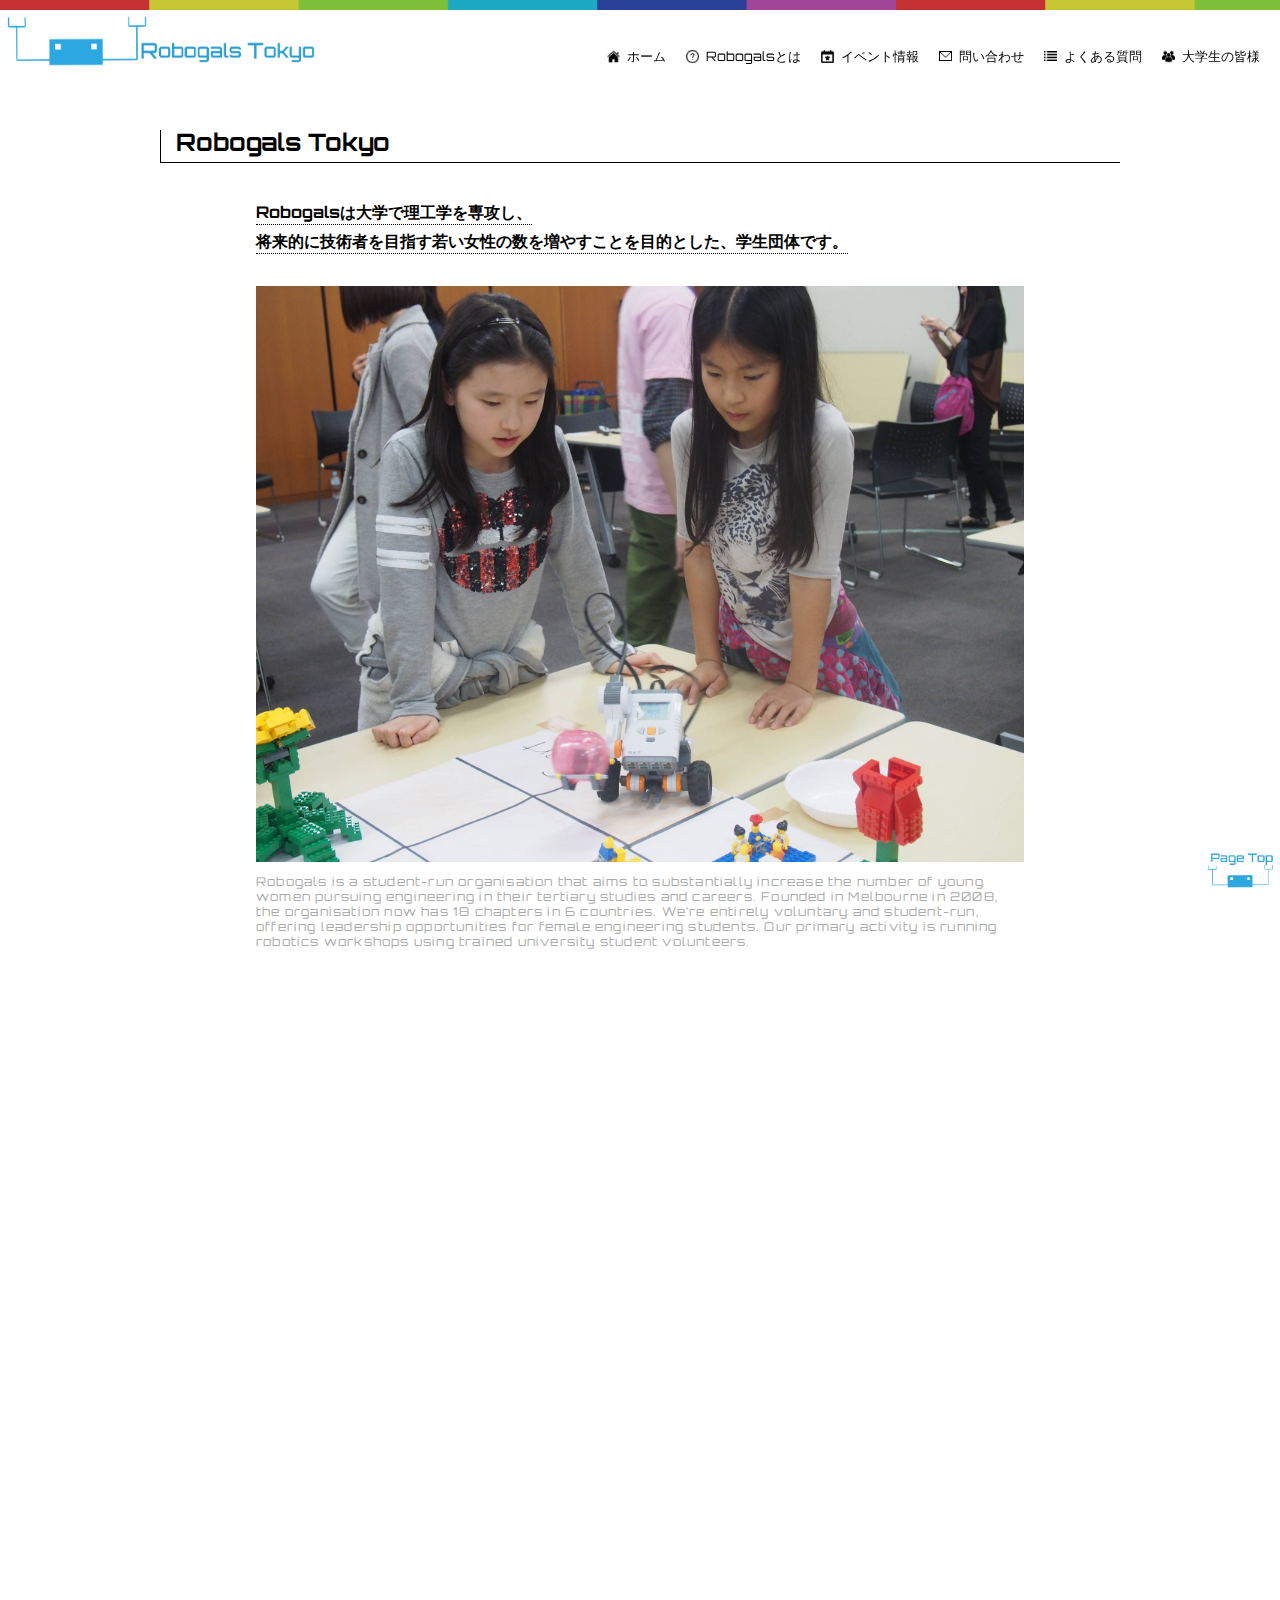
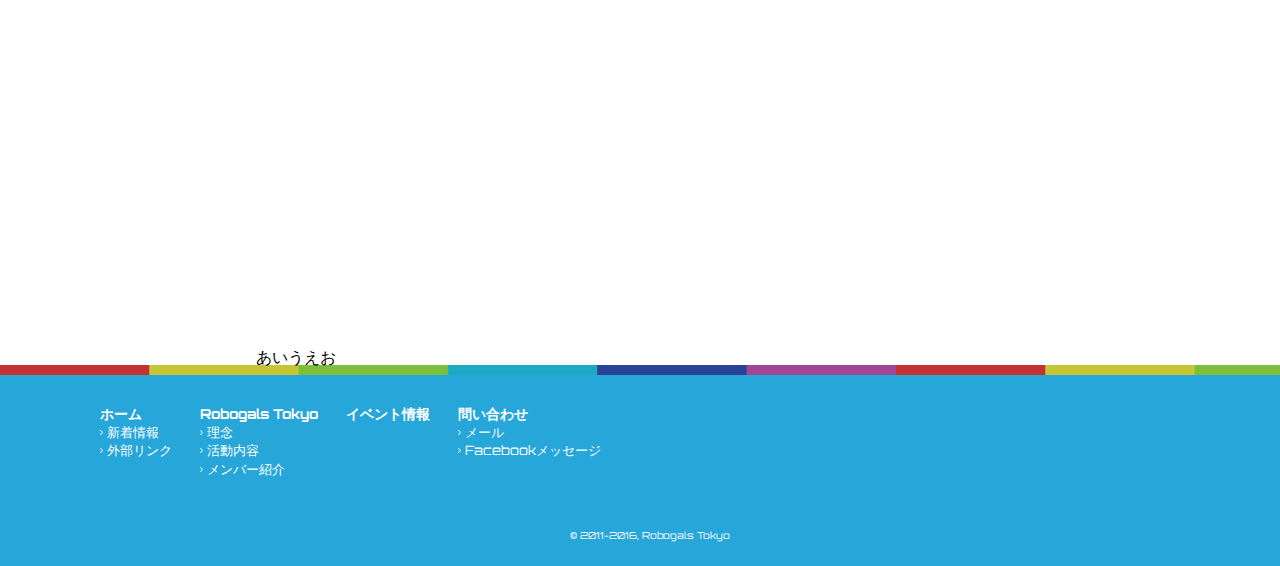
==== about.html @ fd943b58 "about.html" ====
<!DOCTYPE html>
<html lang="ja">
<head>
  <meta charset="utf-8">
  <meta name="viewport" content="width=device-width">
  <link rel="stylesheet" href="css/reset.css">
  <link rel="stylesheet" href="css/base02.css">
  <link rel="stylesheet" href="css/eachPage.css">
  <title>top</title>

<!--[if lt IE 9]>
<script src="js/html5shiv.js"></script>
<![endif]-->

<!--[if lt IE 9]>
<script src="js/css3-mediaqueries.js"></script>
<![endif]-->
<script src="http://ajax.googleapis.com/ajax/libs/jquery/1.8.3/jquery.min.js"></script>
<script src="js/responsiveslides.js"></script>
<script src="js/linkscroll.js"></script>

<!-- 画像のスライドショー -->
<script src="plugin/jquery.bxslider/jquery.bxslider.min.js"></script>
<link href="plugin/jquery.bxslider/jquery.bxslider.css" rel="stylesheet" />
<script src="plugin/jquery.bxslider/slider.js"></script>
<!-- ここまでスライドショー -->

<!-- フォント -->
<link href='https://fonts.googleapis.com/css?family=Play' rel='stylesheet' type='text/css'>
<link href='https://fonts.googleapis.com/css?family=Orbitron:400,500' rel='stylesheet' type='text/css'>


<script src="js/rslides.js"></script>

</head>

<body>
  <div id="top"></div>
  <div id="stage"> 
    <header id="header">
      <div id="under-bar"></div>
      <div id="menu_bar">
        <h1>
          <a href="index.html"><img src="images/Logo4.png" alt="Robogals Tokyo"></a>
        </h1>
        <ul id="s_nav" class="cf">
          <li class="home"><a href="index.html">ホーム</a></li>
          <li class="about"><a href="about.html">Robogalsとは</a></li>
          <li class="event"><a href="#">イベント情報</a></li>
          <li class="contact"><a href="#">問い合わせ</a></li>
          <li class="news"><a href="#">よくある質問</a></li>
          <li class="people"><a href="#">大学生の皆様</a></li>
        </ul>
      </div>
    </header>
    <nav id="nav"> 
      <ul class="cf"> 
        <li class="home">
          <a href="index.html">
            <p>ホーム</p>
          </a>
        </li> 
        <li>
          <a href="about.html">
            <p>Robogalsとは</p>
          </a>
        </li> 
        <li>
          <a href="#">
            <p>イベント情報</p>
          </a>
        </li> 
        <li>
          <a href="#">
            <p>問い合わせ</p>
          </a>
        </li> 
        <li>
          <a href="#">
            <p>よくある質問</p>
          </a>
        </li> 
        <li class="contact">
          <a href="#">
            <p>大学生の皆様</p>
          </a>
        </li> 
      </ul>
    </nav>
    <div id="contents" class="cf each aboutRobogals">
      <h1>Robogals Tokyo</h1>
      <div class="eachContents">
        <p class="ja" style="margin-bottom: 30px;"><strong>Robogalsは大学で理工学を専攻し、<br>将来的に技術者を目指す若い女性の数を増やすことを目的とした、学生団体です。</strong></p>

        <img src="images/photo/10733932_643096829157109_9034175082852486431_o.jpg">

        <p class="en">Robogals is a student-run organisation that aims to substantially increase the number of young women pursuing engineering in their tertiary studies and careers. Founded in Melbourne in 2008, the organisation now has 18 chapters in 6 countries. We’re entirely voluntary and student-run, offering leadership opportunities for female engineering students. Our primary activity is running robotics workshops using trained university student volunteers.</p>

        <ul >
          
        </ul>

        <div style="margin-top: 1000px;">あいうえお</div>
      </div>
    </div>
    <a id="pagetopBtn" href="#top">
      <img src="images/pageTop.png" width="70" alt="pagetop">
    </a>

    <footer id="footer"> 
      <div id="footertop"></div>  

      <urlset id="sitemap">
        <ul>
          <h3><a href="index.html">ホーム</a></h3>
          <li><a href="">新着情報</a></li>
          <li><a href="">外部リンク</a></li>
        </ul>
        <ul>
          <h3><a href="about.html">Robogals Tokyo</a></h3>
          <li><a href="">理念</a></li>
          <li><a href="">活動内容</a></li>
          <li><a href="">メンバー紹介</a></li>
        </ul>
        <ul>
          <h3><a href="">イベント情報</a></h3>
        </ul>
        <ul>
          <h3><a href="">問い合わせ</a></h3>
          <li><a href="">メール</a></li>
          <li><a href="">Facebookメッセージ</a></li>
        </ul>
      </urlset>

      <div id="p"> 
        <small>&copy; 2011-2016, Robogals Tokyo</small>
      </div>
    </footer>

  </div>
</body>
</html>
---- css/base02.css ----
@charset "utf-8";

/* /_/_/_/_/_/_/_/_/_/_/_/_/_/_/_/_/_/_/_/_/_/_/_/_
 全デバイス共通のスタイルとスマートフォンおよび小型タブレット向けレイアウトの指定
 /_/_/_/_/_/_/_/_/_/_/_/_/_/_/_/_/_/_/_/_/_/_/_/_/_*/

/*==========================================
 body
 ===========================================*/
 body {
   width: 100%;
   background-color:#fff;
   font-family: "Orbitron", "Play", "ヒラギノ角ゴ Pro W3", "Hiragino Kaku Gothic Pro", "メイリオ", Meiryo, Osaka, "ＭＳ Ｐゴシック", "MS PGothic", sans-serif;
   color:#000;
 }
 a {
   color:#000;
   text-decoration:none;
 }
 a:hover {
   color:#333;
   text-decoration:none;
 }
/*==========================================
 ヘッダーのスタイル
 ===========================================*/
 header {
   text-align:center;
 }
 header #menu_bar{
  width: 100%;
  position: fixed;
  margin: 0;
  padding: 0;
  top: 0;
  left: 0;
  background-color: rgba(255, 255, 255, .75);
}
header #under-bar{
  width: 100%;
  height: 10px;
  position: fixed;
  margin: 0;
  padding: 0;
  left: 0;
  top: 0;
  background-image: url("../images/header-line.png");
  background-size: 70% 10px;  
  z-index: 1;
}
/*画像のスライドソショー*/
header .bxslider{
  /*margin-top: 100px;*/
}
/*logoの設定*/
header h1 {
 margin:0 auto;
 padding:15px 5px 7px 5px;
 width:90%;
}
header h1 img {
 width:100%;
 max-width:310px;
}
/*s_navの設定*/
header {
 /*#s_navのセンタリングに必要*/
 position:relative;
 overflow:hidden;
}
header ul#s_nav {
 margin-bottom:15px;
 /*#s_navのセンタリングに必要*/
 position:relative;
 left:50%;
 float:left;
}
header ul#s_nav li {
 float:left;

 /*#s_navのセンタリングに必要*/
 position:relative;
 left: -50%;
}
header ul#s_nav li a {
 display:block;
 font-size:0.8em;
 margin-right:20px;
 padding-left:20px;
}
header ul#s_nav li.home a {
  background:url(../images/icon/home-page.png) no-repeat left center;
}
header ul#s_nav li.about a {
  background:url(../images/icon/question-in-circular-button.png) no-repeat left center;
}
header ul#s_nav li.event a {
  background:url(../images/icon/election-event-on-a-calendar-with-star-symbol.jpg) no-repeat left center;
}

header ul#s_nav li.contact a {
 background:url(../images/icon/icn_contact.jpg) no-repeat left center;
}
header ul#s_nav li.news a {
 background:url(../images/icon/icn_news.jpg) no-repeat left center;
}
header ul#s_nav li.people a {
  background:url(../images/icon/people.png) no-repeat left center;
}
header ul#s_nav li.home a,
header ul#s_nav li.about a,
header ul#s_nav li.event a,
header ul#s_nav li.contact a,
header ul#s_nav li.news a,
header ul#s_nav li.people a{
  background-size: 13px;
}
/*topImageの設定*/
header p {
 width:100%;
}
header p img {
 width:100%;
 height:auto;
 max-width:960px;
}

/*==========================================
 グローバルナビゲーションのスタイル
 ===========================================*/
 nav ul {
  margin-bottom: 15px;
}
nav ul li {
  text-align: center;
  float: left;
  width: 50%;
  border-bottom: 2px solid #000;
}
/*css3 liの偶数指定*/
nav ul li:nth-child(odd) {
  width: 49%;
  border-right: 1px dotted #000;
}
nav ul li a{
  display: block;
  width: 100%;
  text-decoration: none;
}

nav ul li a p{
  line-height: 3.2em;
  border: solid 2px rgba(0, 0, 0, 0);
}
/*==========================================
 コンテンツエリア全体のスタイル
 ===========================================*/
 div#contents {
  padding-bottom: 0px;
}
section{
  margin-bottom: 80px;
}
/*==========================================
 コンテンツエリア -> WORKSのスタイル
 ===========================================*/
 div#contents section#work h2 {
  margin: 0 0 15px 5px;
}
div#contents section#work article {
  text-align: center;
  width: 50%;
  min-width: 120px;
  float: left;
  margin-bottom: 30px;
}
div#contents section#work article img {
  width: 100%;
  height: auto;
  max-width: 184px;
} 
div#contents section#work article h3 {
  font-size: 0.9em;
  font-weight: bold;
}
div#contents section#work article p {
  text-align: left;
  font-size: 0.7em;
  line-height: 2.0em;
  padding: 0 15px;
}

/*==========================================
 コンテンツエリア -> NEWSのスタイル
 ===========================================*/
 div#contents section#news {
  margin-left: 5px;
}
div#contents section#news h2 {
  margin: 0 5px 15px 0;
  background: url(../images/09085023.png) repeat-x bottom;
  padding-bottom: 13px;
  background-size: 42px;
}
div#contents section#news article h3 {
  font-size: 0.7em;
  background: url(../images/icn_arrow.jpg) no-repeat center left;
  margin-bottom: 10px;
  padding-left: 7px;
}
div#contents section#news article p {
  line-height: 1.4em;
  font-size: 0.8em;
  margin: 0 0 20px 10px;
}
div#contents section#news article p a {
  text-decoration: underline;
}
div#contents section#news article p a:hover {
  text-decoration: none;
}
/*==========================================
 コンテンツエリア -> INFORMATIONのスタイル
 ===========================================*/
 div#contents section#information {
  text-align: center;
  margin-left: 5px;
} 
div#contents section#information h2 {
  text-align: left;
  margin: 0 5px 15px 0;
  background: url(../images/09085023.png) repeat-x bottom;
  padding-bottom: 13px;
  background-size: 42px;
}
div#contents section#information ul li {
  width: 100%;
  margin-bottom: 5px;
}
div#contents section#information ul li img {
  width: 98%;
  height: auto;
  max-width: 470px;
}
/*==========================================
 ページトップへボタンのスタイル
 ===========================================*/
 a#pagetopBtn img {
  position: fixed;
  bottom: 10px;
  right: 1px;
  background-color: rgba(255, 255, 255, .75);
  padding: 2px;
}
/*==========================================
  サイトマップ
  ===========================================*/
  #sitemap{
    text-align: left;
    display: block;
    margin: 10px 0px 10px 100px;
    background: black;
  }
  #sitemap ul{
    float: left;
    list-style-type: none;
    margin-right: 28px;
    line-height: 1.15em;
  }
  #sitemap ul h3{
    font-size: 0.85em;
  }
  #sitemap ul li{
    font-size: 0.8em;
    background: url(../images/icn_arrow.png) no-repeat center left;
    background-size: 3px;
    padding-left: 7px;
  }
  #sitemap a{
    color: white;
  }
  #sitemap a:hover{
    color: white;
    text-decoration: underline;
  }
/*==========================================
 フッターのスタイル
 ===========================================*/
 footer {
  background-color: hsl(197, 70%, 50%);
  color: white;
  padding-top: 50px;
  padding-bottom: 25px;
  width: 100%;
}
footer div {
  margin: 20px 0 0 20px;
}
footer div p {
  font-size: 0.7em;
  line-height: 2.0em;
}
footer div small {
  font-size: 0.6em;
}
div#footertop{
  margin: -50px 0 30px 0;
  height: 10px;
  background: url(../images/header-line.png);
  background-size: 70% 10px;

}
footer #p{
  margin-top: 150px;
}

/*==========================================
 メディアクエリ
 ===========================================*/
 /*スマホ*/
 @media only screen and (max-width: 769px) {
  header ul#s_nav {
    display: none;
  }
  header #menu_bar, header #under-bar{
    position: relative;
  }
}
/* PC向けおよび大型タブレット向けのレイアウトの指定：769px～960px */
@media only screen and (min-width: 769px) {
  /*logoの設定*/
  header h1 {
   text-align:left;
   padding:15px 5px 7px 5px;
   width:320px;
   float:left;
   margin-bottom: -50px;
 }
 header h1 img {
   width:100%;
 }
 header{
   /*#s_navのセンタリングの解除*/
   position:static;
   overflow:visible;
 }
 header ul#s_nav {
   float:right;
   margin-top:50px;
   /*#s_navのセンタリングの解除*/
   position:static;
 }

 header ul#s_nav li a:hover{
  color: hsl(197, 70%, 53%); /*blue*/
  text-decoration: underline;
}

header ul#s_nav li {
 float:left;
 /*#s_navのセンタリングの解除*/
 position:static;
}
nav {
  text-align: center;
  border-bottom: 3px double #000;
  margin: 10px auto 15px auto;
  display: none;
}
nav ul li {
  text-align: center;
  float: left;
  width: 16%;
  border-bottom: none;
  border-right: 1px dotted #000;
  background-color: "#fff";
}
nav ul li:nth-child(odd) {
  width: 17%;
  border-bottom: none;
}
nav ul li.home {
  border-left: none;
  margin-left: 1px;
}
nav ul li.contact {
  border-right: none;
}
nav ul li a{
  display: block;
}
nav ul li p{
  text-decoration: none;
}
div#contents section#work article {
  width: 33%;
}
div#contents section#work article h3 {
  line-height: 2.0em;
}
div#contents section#work article p {
  font-size: 0.8em;
  line-height: 2.0em;
}

}

/* PC向けレイアウトの指定：961px以上では固定レイアウト */
@media only screen and (min-width: 961px) {
  /* header */
  header {
   width:960px;
   margin-left:auto;
   margin-right:auto;
 }
 header ul#s_nav {
   float:right;
   margin-top:50px;
   /*#s_navのセンタリングの解除*/
   position:static;
 }

 nav {
  max-width: 960px;
  display: none;
}
nav ul{
  margin-left: auto;
  margin-right: auto;
}
nav ul li:nth-child(odd) {
  border-bottom: none;
}
nav ul li.home {
  border-left: 1px dotted #000;
}
nav ul li.contact {
  border-right: 1px dotted #000;
}
div#contents {
  max-width: 960px;
  margin: 0 auto;
}
div#contents section#work article {
  width: 20%;
}
div#contents section#work article h3 {
  line-height: 2.2em;
}
div#contents section#news {
  width: 49%;
  float: left;
}
div#contents section#information {
  width: 49%;
  float: right;
}
footer div{
  text-align: center;
}

}

.rslides {
  position: relative;
  list-style: none;
  overflow: hidden;
  width: 100%;
  padding: 0;
  margin: 0;
}
.rslides li {
  -webkit-backface-visibility: hidden;
  position: absolute;
  display: none;
  width: 100%;
  left: 0;
  top: 0;
}
.rslides li:first-child {
  position: relative;
  display: block;
  float: left;
}
.rslides img {
  display: block;
  height: auto;
  float: left;
  width: 100%;
  border: 0;
}
---- css/eachPage.css ----
.each{
	padding-top: 130px;
	font-weight: normal;
}
.each h1{
	font-size: 1.5em;
	font-weight: bold;
	border-left: 1px solid #000;
	border-bottom: 1px solid #000;
	padding: 0 0 8px 15px;
	margin-bottom: 35px;
}
.each p.en{
	margin-top: 10px;
	font-size: .75em;
	color: #aaa;
	letter-spacing: 1.2px;
	line-height: 1.25em;
}
.each p.ja{
	font-size: 1.0em;
	line-height: 1.4em;
}
.eachContents{
	width: 750px;
	display: block;
	margin-right: auto;
	margin-left: auto;
}
.eachContents img{
	width: 100%;
}

.eachContents p strong{
	margin-bottom: 30px;
	line-height: 1.8em;
	padding-bottom: 2px;
	border-bottom: 1px dotted #000;
}
.aboutRobogals .eachContents ul{
list-style: 
}
 /*==========================================
 メディアクエリ
 ===========================================*/
 /*スマホ*/
 @media only screen and (max-width: 769px) {
 	.each{
 		padding-top: 40px;
 	}
 	.eachContents{
 		width: 80%;
 	}
 }
 /* PC向けおよび大型タブレット向けのレイアウトの指定：769px～960px */
 @media only screen and (min-width: 768px) {
 	.eachContents{
 		width: 80%;
 	}
 }

 /* PC向けレイアウトの指定：961px以上では固定レイアウト */
 @media only screen and (min-width: 961px) {
 }
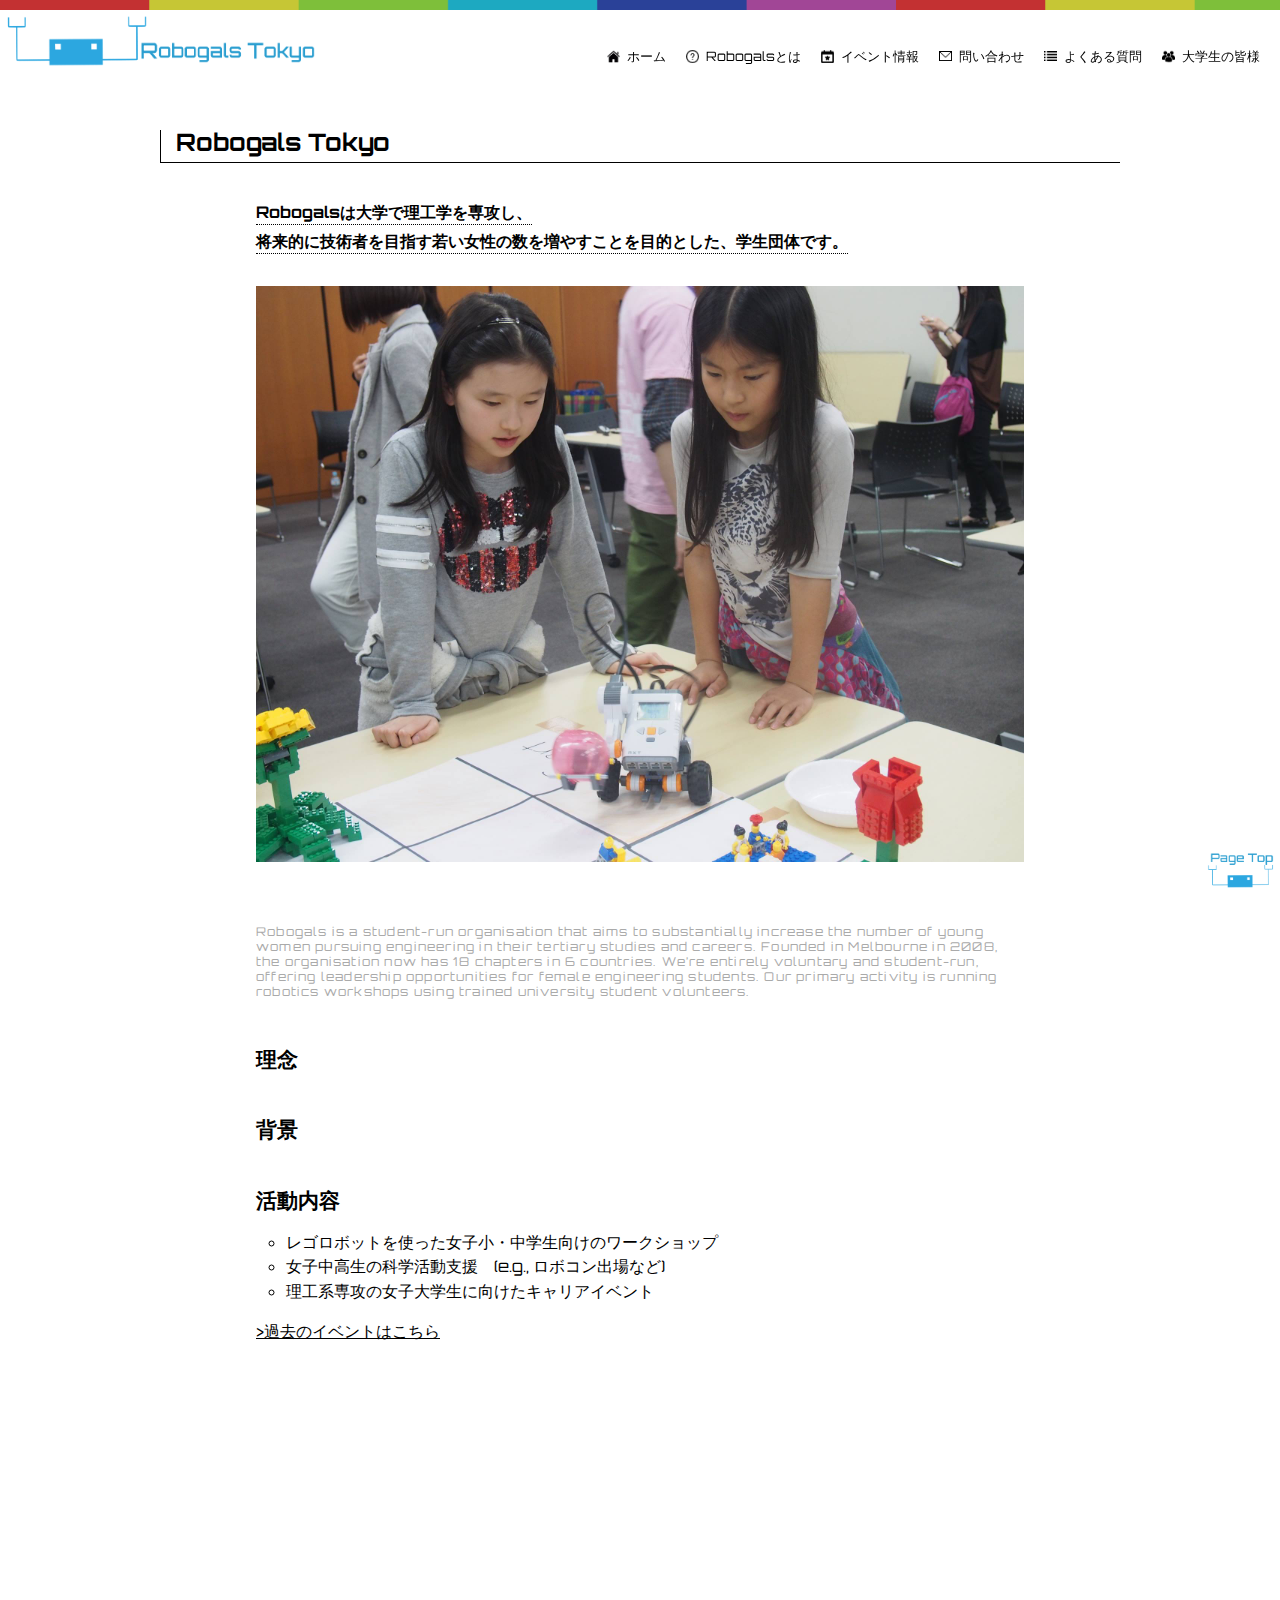
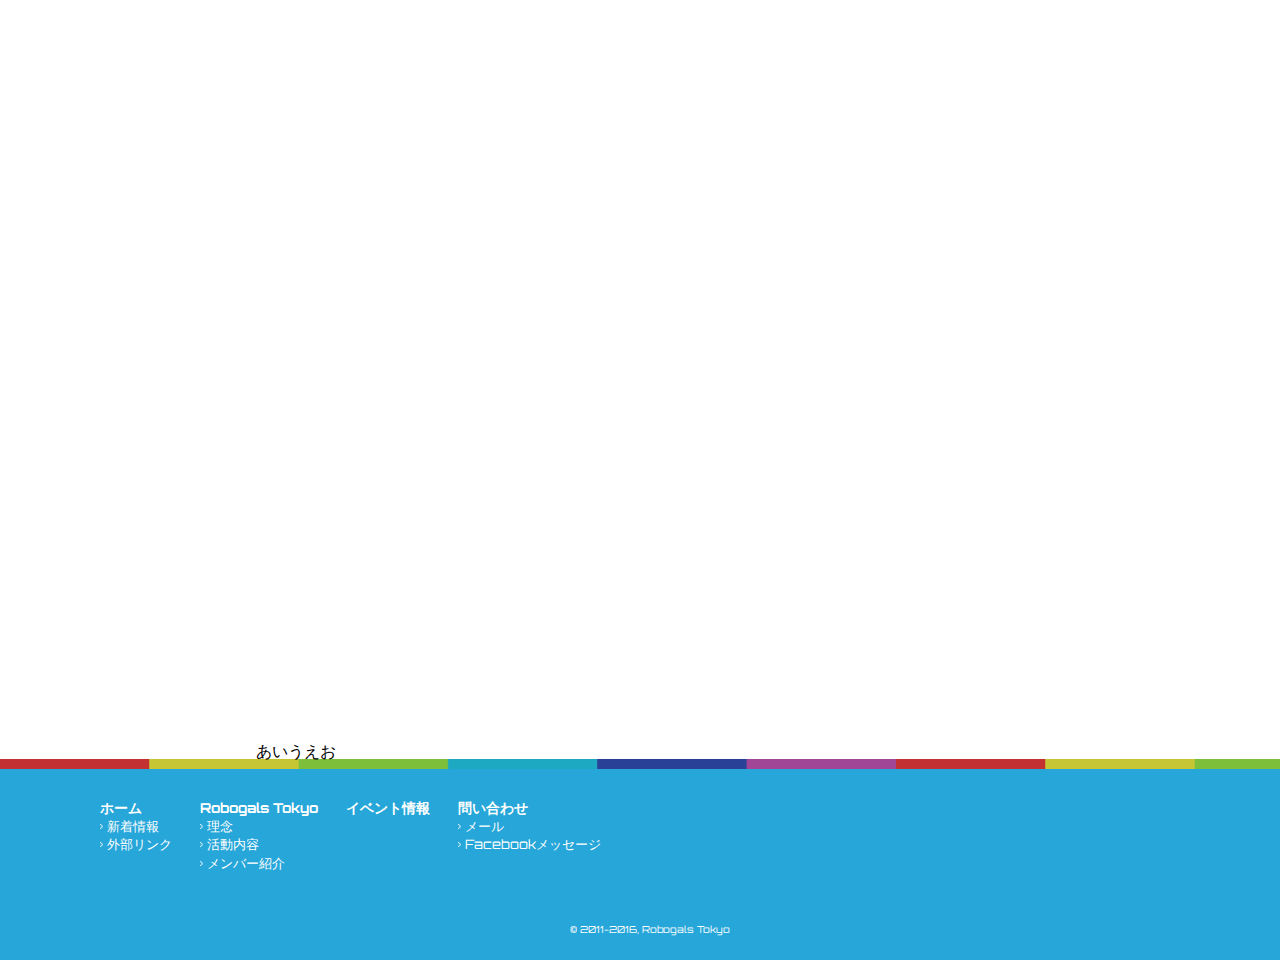
==== commit b6317acc: "about.htmlの更新" ====
--- a/about.html
+++ b/about.html
@@ -96,9 +96,20 @@
 
         <p class="en">Robogals is a student-run organisation that aims to substantially increase the number of young women pursuing engineering in their tertiary studies and careers. Founded in Melbourne in 2008, the organisation now has 18 chapters in 6 countries. We’re entirely voluntary and student-run, offering leadership opportunities for female engineering students. Our primary activity is running robotics workshops using trained university student volunteers.</p>
 
-        <ul >
-          
+        <h2>理念</h2>
+        <p class="ja"></p>
+
+        <h2>背景</h2>
+        <p class="ja"></p>
+
+        <h2>活動内容</h2>
+        <ul>
+          <li>レゴロボットを使った女子小・中学生向けのワークショップ</li>
+          <li>女子中高生の科学活動支援　(e.g., ロボコン出場など)</li>
+          <li>理工系専攻の女子大学生に向けたキャリアイベント</li>
         </ul>
+        <br>
+        <p class="ja"><a href="event.html">>過去のイベントはこちら</a></p>
 
         <div style="margin-top: 1000px;">あいうえお</div>
       </div>
--- a/css/base02.css
+++ b/css/base02.css
@@ -325,6 +325,13 @@
   header #menu_bar, header #under-bar{
     position: relative;
   }
+  footer #p{
+    margin-top: 150px;
+  }
+  #sitemap{
+    margin-left: 10px;
+  }
+
 }
 /* PC向けおよび大型タブレット向けのレイアウトの指定：769px～960px */
 @media only screen and (min-width: 769px) {
@@ -403,6 +410,7 @@
   line-height: 2.0em;
 }
 
+
 }
 
 /* PC向けレイアウトの指定：961px以上では固定レイアウト */
--- a/css/eachPage.css
+++ b/css/eachPage.css
@@ -9,6 +9,13 @@
 	border-bottom: 1px solid #000;
 	padding: 0 0 8px 15px;
 	margin-bottom: 35px;
+}
+.each h2{
+	font-size: 1.3em;
+	margin-bottom: 20px;
+}
+.each p, .each img{
+	margin-bottom: 50px;
 }
 .each p.en{
 	margin-top: 10px;
@@ -31,15 +38,33 @@
 	width: 100%;
 }
 
-.eachContents p strong{
-	margin-bottom: 30px;
-	line-height: 1.8em;
-	padding-bottom: 2px;
-	border-bottom: 1px dotted #000;
-}
-.aboutRobogals .eachContents ul{
-list-style: 
-}
+/*==========================================
+ about.html
+ ===========================================*/
+ 
+ .eachContents p strong{
+ 	margin-bottom: 30px;
+ 	line-height: 1.8em;
+ 	padding-bottom: 2px;
+ 	border-bottom: 1px dotted #000;
+ }
+ .aboutRobogals .eachContents ul{
+ 	list-style: circle;
+ 	margin-left: 30px;
+ } 
+ .aboutRobogals .eachContents ul li{
+ 	font-size: 1.0em;
+ 	line-height: 1.4em;
+ 	margin-bottom: 2px;
+ }
+
+ .aboutRobogals a{
+ 	text-decoration: underline;
+ }
+ .aboutRobogals a:hover, .aboutRobogals a:active{
+ 	color: red;
+ 	text-decoration: underline;
+ }
  /*==========================================
  メディアクエリ
  ===========================================*/
@@ -50,6 +75,9 @@
  	}
  	.eachContents{
  		width: 80%;
+ 	}
+ 	.each p.en{
+ 		display: none;
  	}
  }
  /* PC向けおよび大型タブレット向けのレイアウトの指定：769px～960px */
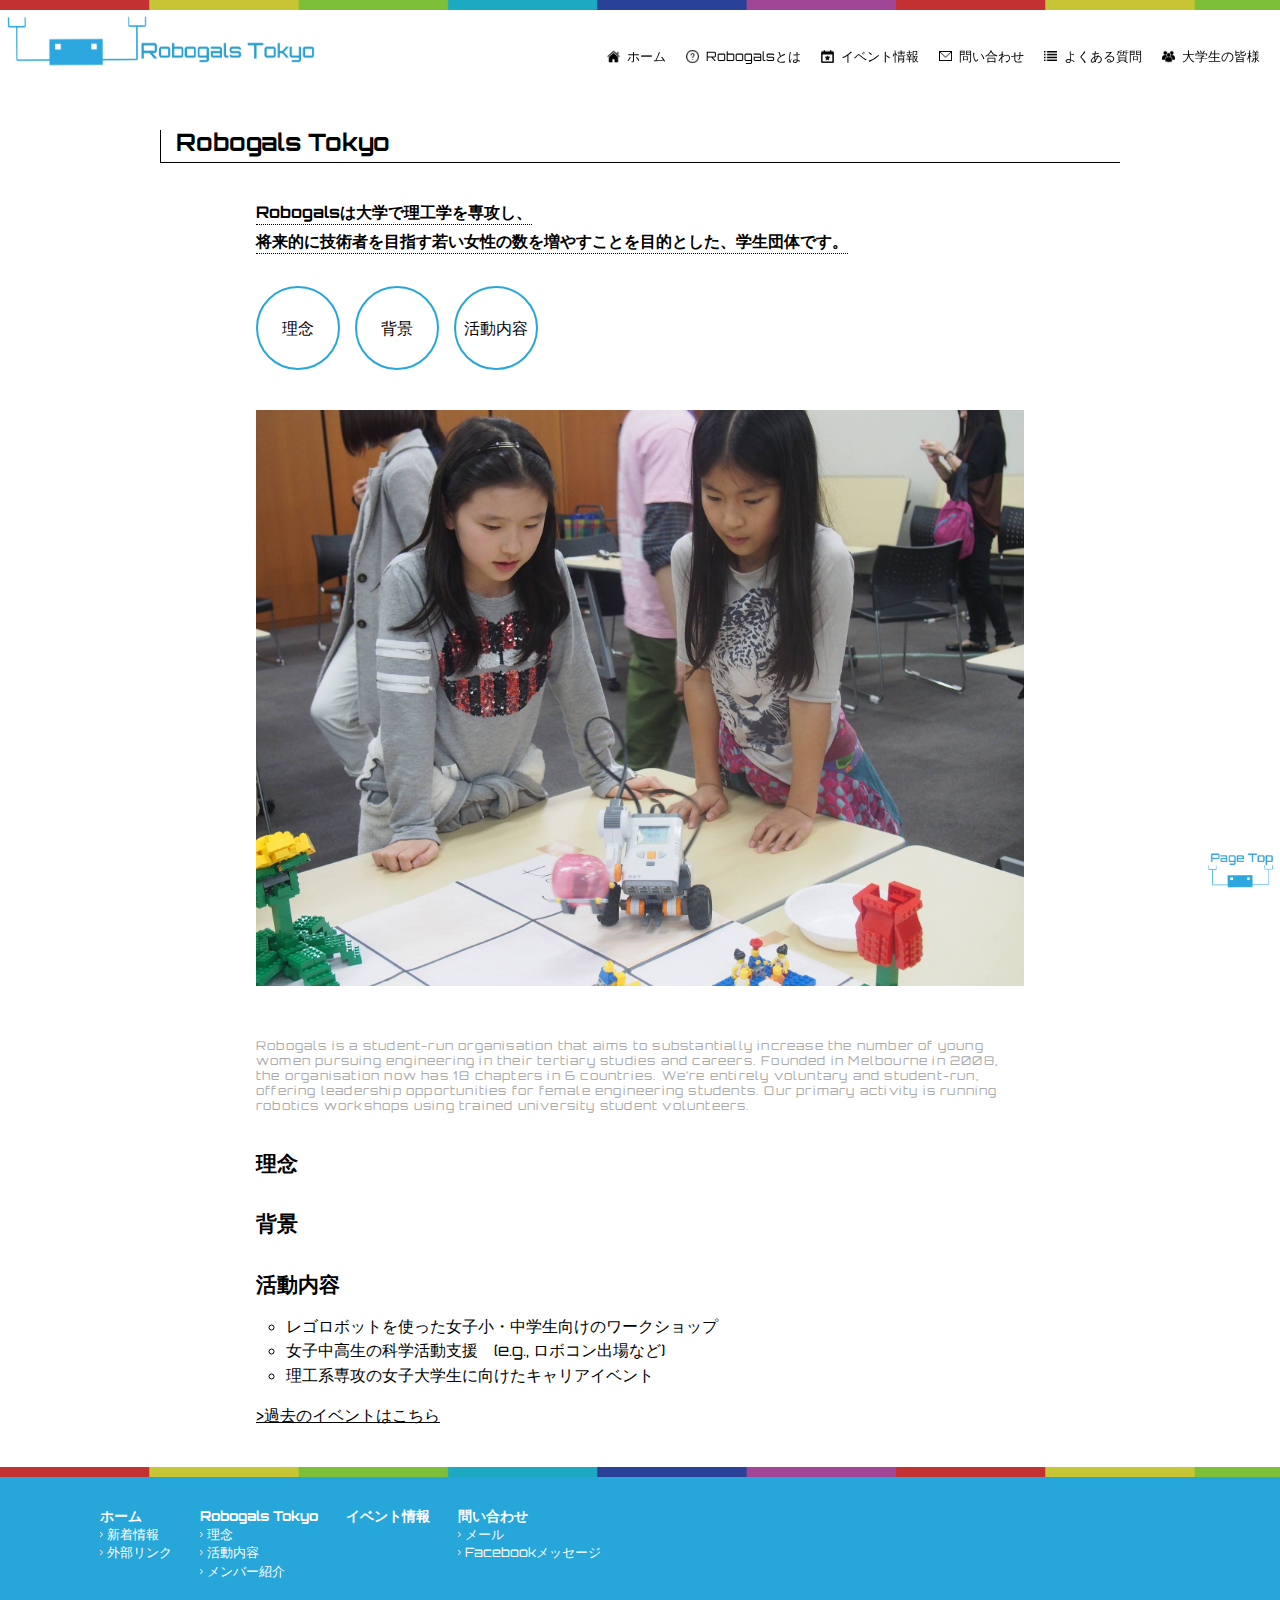
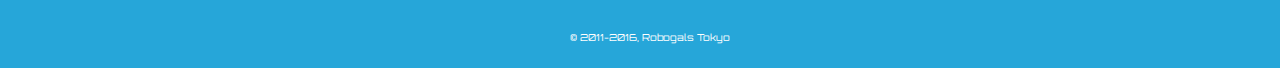
==== commit 8bbe8968: "about.htmlの更新" ====
--- a/about.html
+++ b/about.html
@@ -92,17 +92,21 @@
       <div class="eachContents">
         <p class="ja" style="margin-bottom: 30px;"><strong>Robogalsは大学で理工学を専攻し、<br>将来的に技術者を目指す若い女性の数を増やすことを目的とした、学生団体です。</strong></p>
 
+        <a href="#rinen"><div class="circle_menu"><p>理念</p></div></a>
+        <a href="#haikei"><div class="circle_menu"><p>背景</p></div></a>
+        <a href="#katsudou"><div class="circle_menu"><p>活動内容</p></div></a>
+
         <img src="images/photo/10733932_643096829157109_9034175082852486431_o.jpg">
 
         <p class="en">Robogals is a student-run organisation that aims to substantially increase the number of young women pursuing engineering in their tertiary studies and careers. Founded in Melbourne in 2008, the organisation now has 18 chapters in 6 countries. We’re entirely voluntary and student-run, offering leadership opportunities for female engineering students. Our primary activity is running robotics workshops using trained university student volunteers.</p>
 
-        <h2>理念</h2>
+        <h2 id="rinen">理念</h2>
         <p class="ja"></p>
 
-        <h2>背景</h2>
+        <h2 id="haikei">背景</h2>
         <p class="ja"></p>
 
-        <h2>活動内容</h2>
+        <h2 id="katsudou">活動内容</h2>
         <ul>
           <li>レゴロボットを使った女子小・中学生向けのワークショップ</li>
           <li>女子中高生の科学活動支援　(e.g., ロボコン出場など)</li>
@@ -110,8 +114,6 @@
         </ul>
         <br>
         <p class="ja"><a href="event.html">>過去のイベントはこちら</a></p>
-
-        <div style="margin-top: 1000px;">あいうえお</div>
       </div>
     </div>
     <a id="pagetopBtn" href="#top">
--- a/css/eachPage.css
+++ b/css/eachPage.css
@@ -14,8 +14,8 @@
 	font-size: 1.3em;
 	margin-bottom: 20px;
 }
-.each p, .each img{
-	margin-bottom: 50px;
+.each p, .each img, .each div{
+	margin-bottom: 40px;
 }
 .each p.en{
 	margin-top: 10px;
@@ -38,6 +38,33 @@
 	width: 100%;
 }
 
+a .circle_menu{
+	float: left;
+	margin: 0px 15px 40px 0;
+}
+
+.circle_menu{
+	border: 2px solid hsl(197, 70%, 50%);
+	border-radius: 50px;
+	width: 80px;
+	height: 80px;
+	color: black;
+	background-color: #fff;
+	-webkit-transition: all .5s ease;
+	-moz-transition: all .5s ease;
+	-o-transition: all .5s ease;
+
+	margin-right: 200px;
+}
+.circle_menu:hover{
+	color: white;
+	background-color: hsl(197, 70%, 50%);
+}
+.circle_menu p{
+	display: block;
+	text-align: center;
+	margin-top: 40%;
+}
 /*==========================================
  about.html
  ===========================================*/
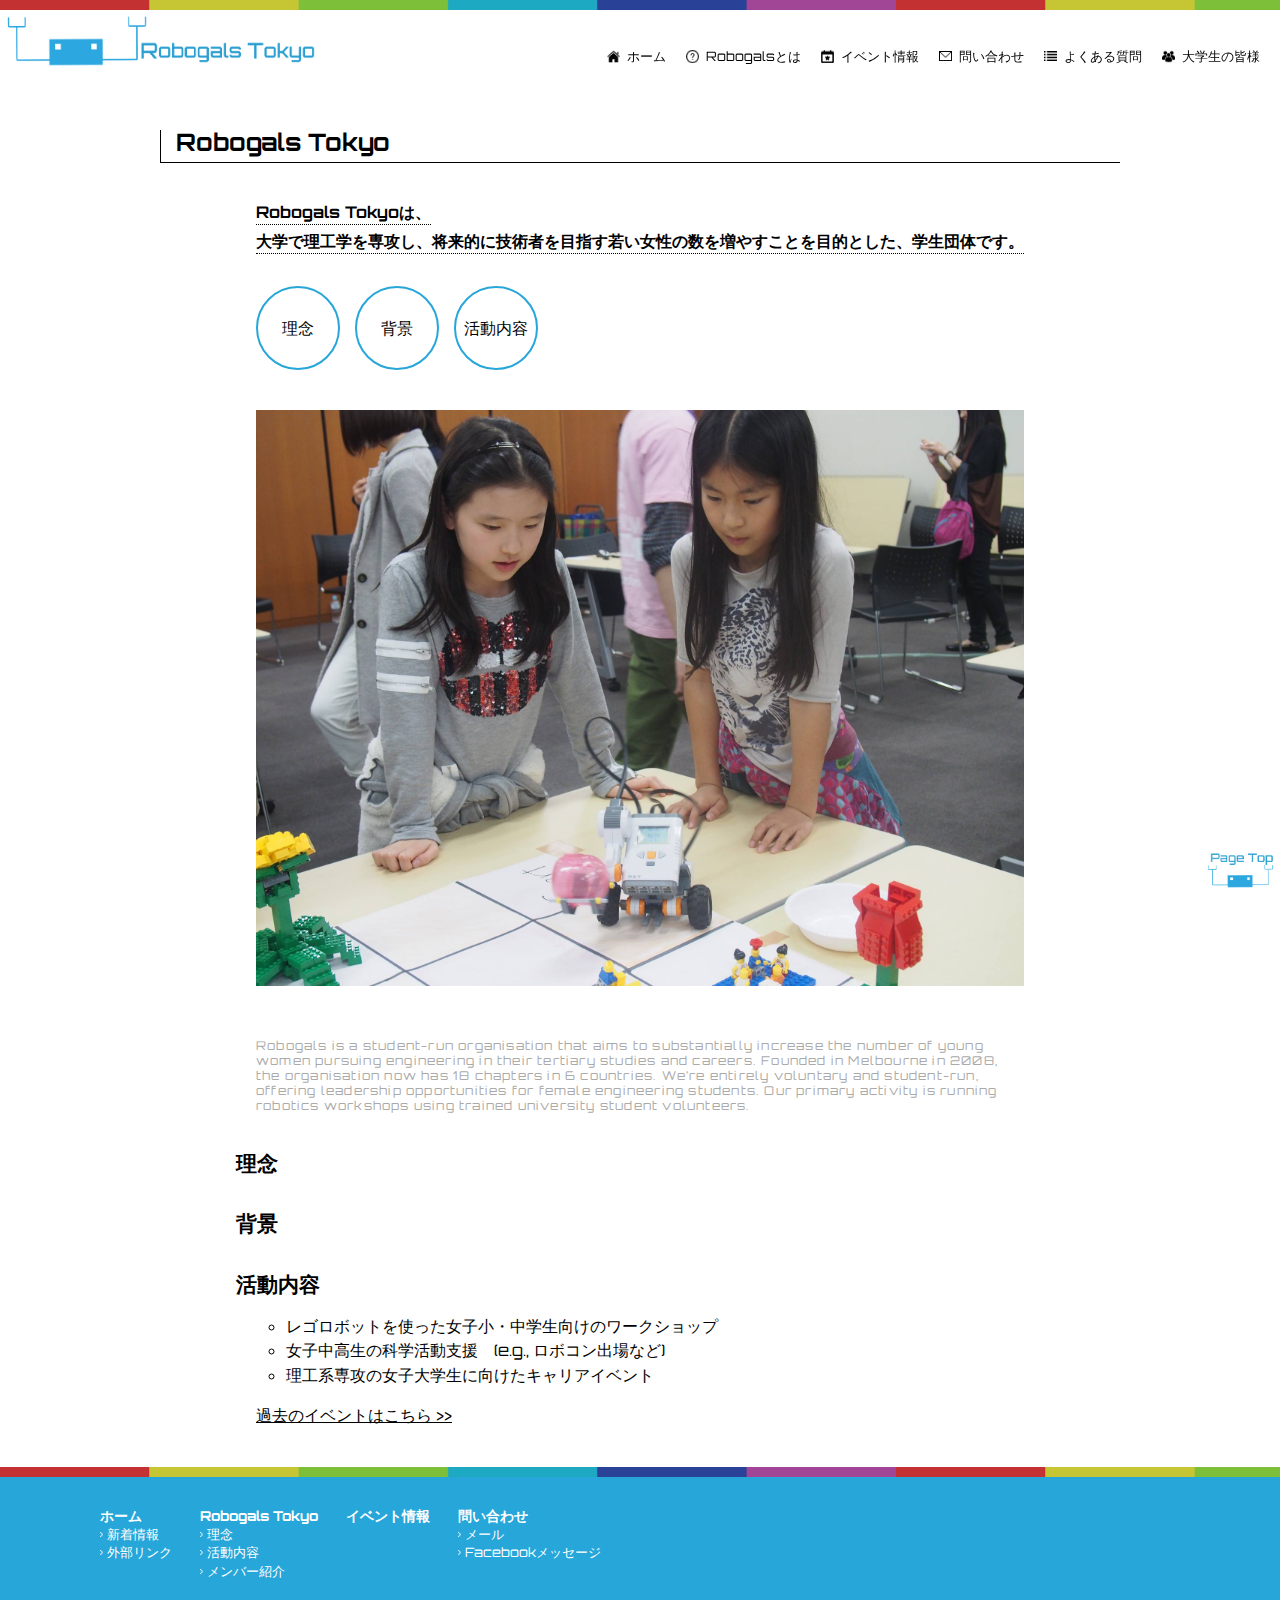
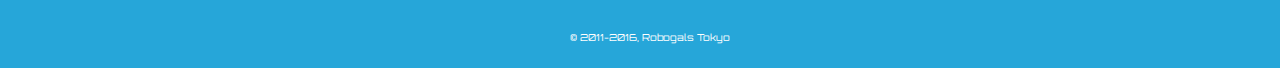
==== commit 7c9dee11: "レイアウト修正" ====
--- a/about.html
+++ b/about.html
@@ -6,7 +6,7 @@
   <link rel="stylesheet" href="css/reset.css">
   <link rel="stylesheet" href="css/base02.css">
   <link rel="stylesheet" href="css/eachPage.css">
-  <title>top</title>
+  <title>Robogals Tokyo</title>
 
 <!--[if lt IE 9]>
 <script src="js/html5shiv.js"></script>
@@ -46,10 +46,10 @@
         <ul id="s_nav" class="cf">
           <li class="home"><a href="index.html">ホーム</a></li>
           <li class="about"><a href="about.html">Robogalsとは</a></li>
-          <li class="event"><a href="#">イベント情報</a></li>
-          <li class="contact"><a href="#">問い合わせ</a></li>
+          <li class="event"><a href="event.html">イベント情報</a></li>
+          <li class="contact"><a href="contact.html">問い合わせ</a></li>
           <li class="news"><a href="#">よくある質問</a></li>
-          <li class="people"><a href="#">大学生の皆様</a></li>
+          <li class="people"><a href="university_student.html">大学生の皆様</a></li>
         </ul>
       </div>
     </header>
@@ -66,12 +66,12 @@
           </a>
         </li> 
         <li>
-          <a href="#">
+          <a href="event.html">
             <p>イベント情報</p>
           </a>
         </li> 
         <li>
-          <a href="#">
+          <a href="contact.html">
             <p>問い合わせ</p>
           </a>
         </li> 
@@ -81,7 +81,7 @@
           </a>
         </li> 
         <li class="contact">
-          <a href="#">
+          <a href="university_student.html">
             <p>大学生の皆様</p>
           </a>
         </li> 
@@ -90,11 +90,13 @@
     <div id="contents" class="cf each aboutRobogals">
       <h1>Robogals Tokyo</h1>
       <div class="eachContents">
-        <p class="ja" style="margin-bottom: 30px;"><strong>Robogalsは大学で理工学を専攻し、<br>将来的に技術者を目指す若い女性の数を増やすことを目的とした、学生団体です。</strong></p>
+      <p class="ja" style="margin-bottom: 30px;"><strong>Robogals Tokyoは、<br>大学で理工学を専攻し、将来的に技術者を目指す若い女性の数を増やすことを目的とした、学生団体です。</strong></p>
 
-        <a href="#rinen"><div class="circle_menu"><p>理念</p></div></a>
-        <a href="#haikei"><div class="circle_menu"><p>背景</p></div></a>
-        <a href="#katsudou"><div class="circle_menu"><p>活動内容</p></div></a>
+        <div style="width: 100%; text-align: center;">
+          <a href="#rinen"><div class="circle_menu"><p>理念</p></div></a>
+          <a href="#haikei"><div class="circle_menu"><p>背景</p></div></a>
+          <a href="#katsudou"><div class="circle_menu"><p>活動内容</p></div></a>
+        </div>
 
         <img src="images/photo/10733932_643096829157109_9034175082852486431_o.jpg">
 
@@ -113,7 +115,7 @@
           <li>理工系専攻の女子大学生に向けたキャリアイベント</li>
         </ul>
         <br>
-        <p class="ja"><a href="event.html">>過去のイベントはこちら</a></p>
+        <p class="ja"><a href="https://www.facebook.com/RobogalsTokyo/">過去のイベントはこちら >></a></p>
       </div>
     </div>
     <a id="pagetopBtn" href="#top">
@@ -136,10 +138,10 @@
           <li><a href="">メンバー紹介</a></li>
         </ul>
         <ul>
-          <h3><a href="">イベント情報</a></h3>
+          <h3><a href="event.html">イベント情報</a></h3>
         </ul>
         <ul>
-          <h3><a href="">問い合わせ</a></h3>
+          <h3><a href="contact.html">問い合わせ</a></h3>
           <li><a href="">メール</a></li>
           <li><a href="">Facebookメッセージ</a></li>
         </ul>
--- a/css/base02.css
+++ b/css/base02.css
@@ -9,6 +9,7 @@
  ===========================================*/
  body {
    width: 100%;
+   height: 100%;
    background-color:#fff;
    font-family: "Orbitron", "Play", "ヒラギノ角ゴ Pro W3", "Hiragino Kaku Gothic Pro", "メイリオ", Meiryo, Osaka, "ＭＳ Ｐゴシック", "MS PGothic", sans-serif;
    color:#000;
@@ -20,6 +21,9 @@
  a:hover {
    color:#333;
    text-decoration:none;
+ }
+ a:acrive {
+  text-decoration: none;
  }
 /*==========================================
  ヘッダーのスタイル
@@ -152,11 +156,18 @@
   line-height: 3.2em;
   border: solid 2px rgba(0, 0, 0, 0);
 }
+nav p:hover, nav p:active{
+  border: solid 2px hsl(197, 70%, 53%);
+  color: hsl(197, 70%, 53%);
+  text-decoration: none;
+}
+
 /*==========================================
  コンテンツエリア全体のスタイル
  ===========================================*/
  div#contents {
   padding-bottom: 0px;
+  min-height: 100%;
 }
 section{
   margin-bottom: 80px;
@@ -289,9 +300,14 @@
  footer {
   background-color: hsl(197, 70%, 50%);
   color: white;
+  /*position: relative;*/
+  width: 100%;
+  height: auto;
+  bottom: 0;
   padding-top: 50px;
   padding-bottom: 25px;
-  width: 100%;
+  margin-bottom: 0;
+
 }
 footer div {
   margin: 20px 0 0 20px;
@@ -326,7 +342,7 @@
     position: relative;
   }
   footer #p{
-    margin-top: 150px;
+    margin-top: 160px;
   }
   #sitemap{
     margin-left: 10px;
--- a/css/eachPage.css
+++ b/css/eachPage.css
@@ -38,11 +38,14 @@
 	width: 100%;
 }
 
+.eachContents h2{
+	margin-left: -20px;
+}
+
 a .circle_menu{
 	float: left;
 	margin: 0px 15px 40px 0;
 }
-
 .circle_menu{
 	border: 2px solid hsl(197, 70%, 50%);
 	border-radius: 50px;
@@ -92,10 +95,22 @@
  	color: red;
  	text-decoration: underline;
  }
+
+ /*==========================================
+ event.html
+ ===========================================*/
+.eventInfo a{
+ 	text-decoration: underline;
+ }
+ .eventInfo a:hover, .eventInfo a:active{
+ 	color: red;
+ 	text-decoration: underline;
+}  
  /*==========================================
  メディアクエリ
  ===========================================*/
- /*スマホ*/
+ /*スマホ */
+
  @media only screen and (max-width: 769px) {
  	.each{
  		padding-top: 40px;
@@ -105,6 +120,15 @@
  	}
  	.each p.en{
  		display: none;
+ 	}
+ 	.circle_menu{
+ 		width: 70px;
+ 		height: 70px;
+ 	}
+ 	a .circle_menu{
+ 		display: block;
+ 		margin: 0 5px 40px 0 ;
+
  	}
  }
  /* PC向けおよび大型タブレット向けのレイアウトの指定：769px～960px */
